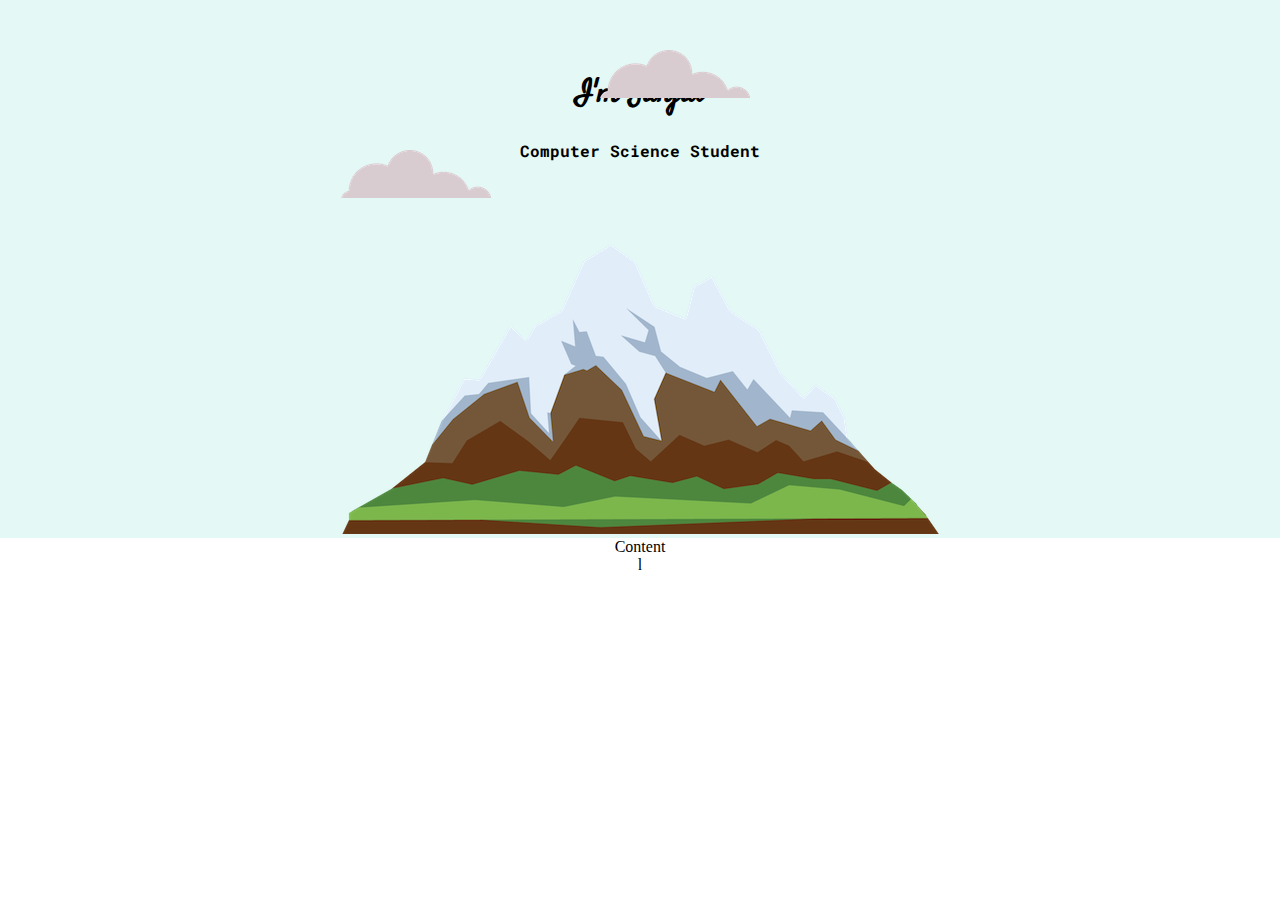
==== index.html @ 671d0059 "new" ====
<!DOCTYPE html>
<html lang="en">
  <head>
    <meta charset="UTF-8" />
    <meta http-equiv="X-UA-Compatible" content="IE=edge" />
    <meta name="viewport" content="width=device-width, initial-scale=1.0" />
    <title>Sanjai Balajee</title>
    <link rel="stylesheet" href="css/styles.css" />
    <link rel="icon" href="favicon (1).ico" />
    <link rel="preconnect" href="https://fonts.googleapis.com" />
    <link rel="preconnect" href="https://fonts.gstatic.com" crossorigin />
    <link
      href="https://fonts.googleapis.com/css2?family=Roboto+Mono:wght@200&family=Satisfy&display=swap"
      rel="stylesheet"
    />
  </head>
  <body>
    <div class="top-container">
      <h1 class="name">I'm Sanjai</h1>
      <p class="desig">Computer Science Student</p>
      <img class="cloud1" src="images/cloud.png" alt="cloud1" />
      <img class="cloud2" src="images/cloud.png" alt="cloud2" />
      <img class="mountain" src="images/mountain.png" alt="mountain" />
    </div>
    <div class="bottom-container">Content</div>
  </body>
</html>
l
---- css/styles.css ----
body {
  margin: 0%;
  text-align: center;
}
.top-container {
  background-color: #e4f9f5;
  position: relative;
  padding-top: 50px;
}
.cloud1 {
  position: absolute;
  top: 150px;
}
.cloud2 {
  position: absolute;
  left: 600px;

  top: 50px;
}
.name {
  font-family: "Satisfy", cursive;
}
.desig {
  font-family: "Roboto Mono", monospace;
  font-weight: bolder;
}
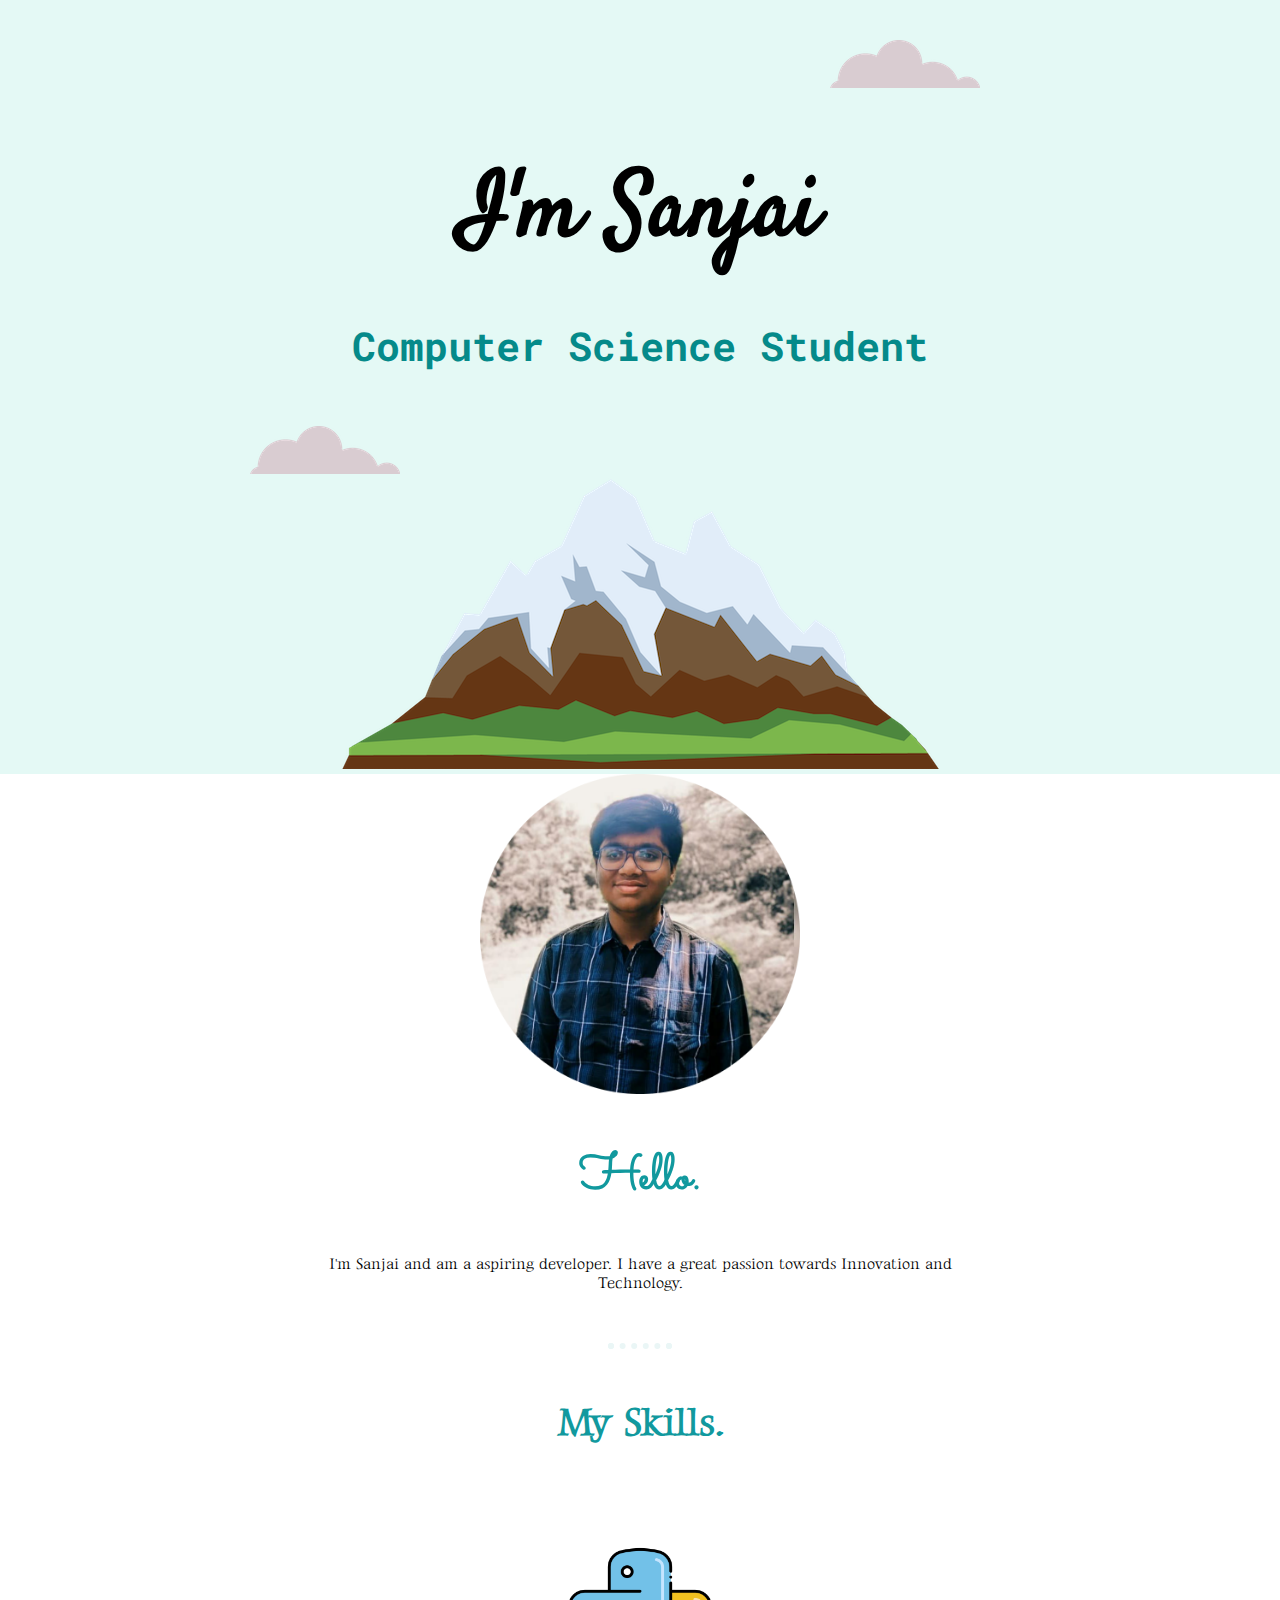
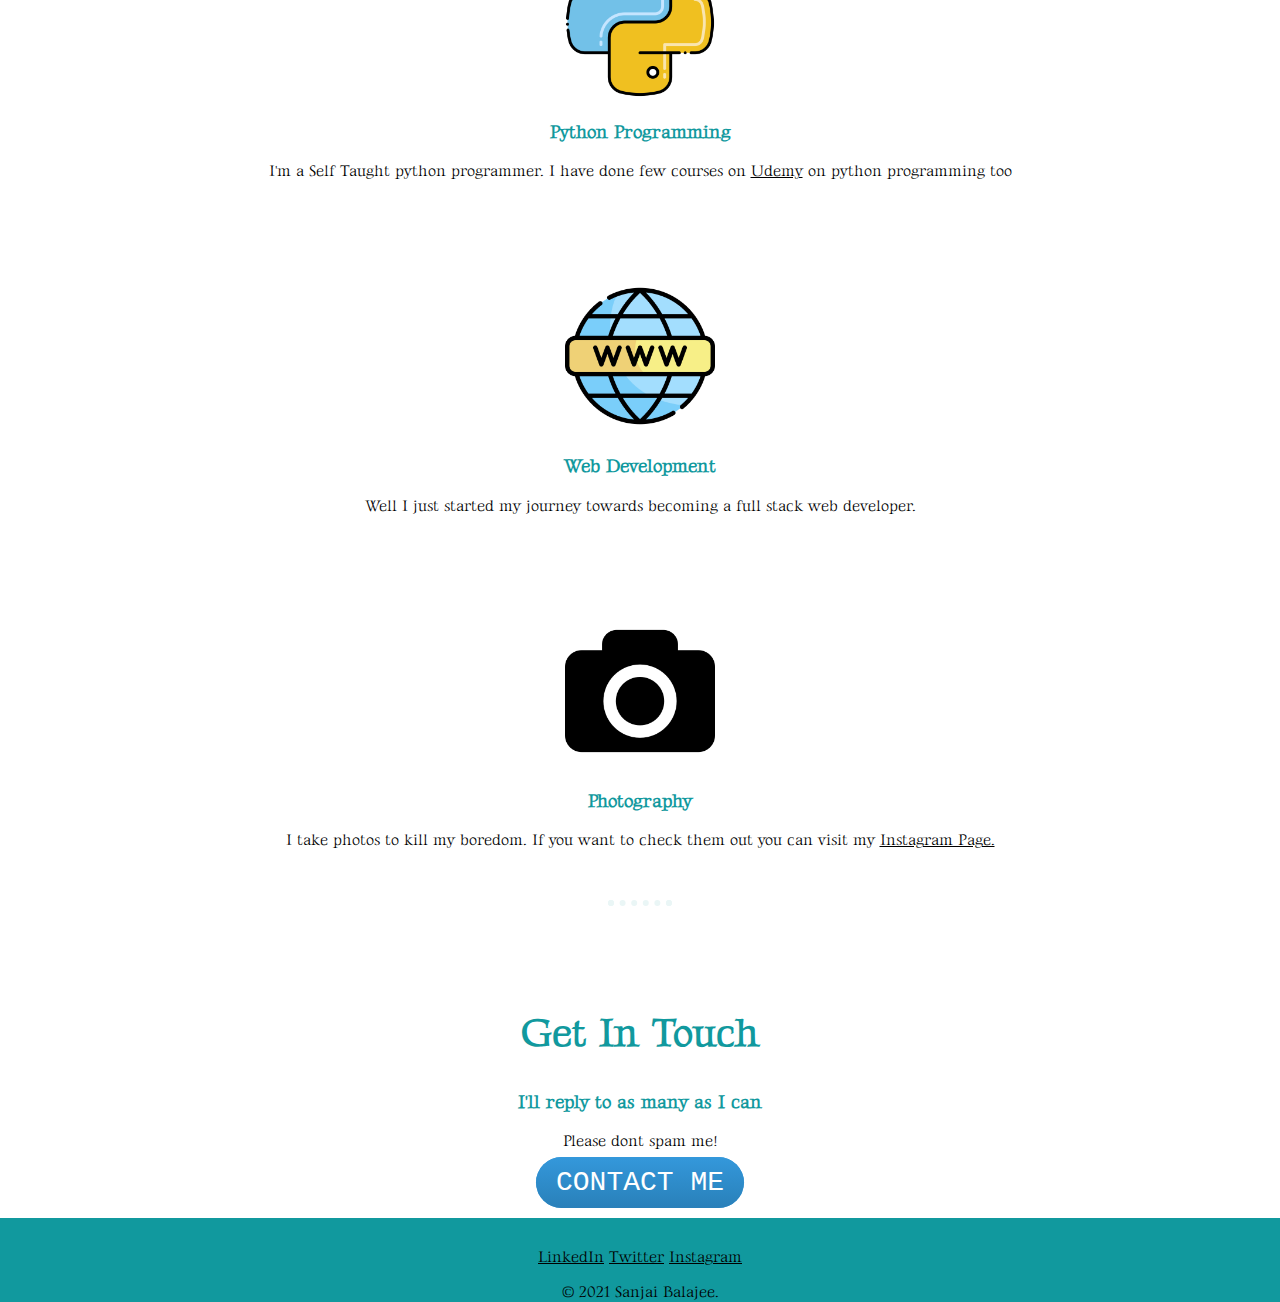
==== commit 1680a1e0: "new" ====
--- a/index.html
+++ b/index.html
@@ -12,17 +12,97 @@
     <link
       href="https://fonts.googleapis.com/css2?family=Roboto+Mono:wght@200&family=Satisfy&display=swap"
       rel="stylesheet"
+      <link
+      rel="preconnect"
+      href="https://fonts.googleapis.com"
+    />
+    <link rel="preconnect" href="https://fonts.gstatic.com" crossorigin />
+    <link
+      href="https://fonts.googleapis.com/css2?family=Gideon+Roman&display=swap"
+      rel="stylesheet"
+    />
+    <link rel="preconnect" href="https://fonts.googleapis.com" />
+    <link rel="preconnect" href="https://fonts.gstatic.com" crossorigin />
+    <link
+      href="https://fonts.googleapis.com/css2?family=Sacramento&display=swap"
+      rel="stylesheet"
     />
   </head>
   <body>
     <div class="top-container">
       <h1 class="name">I'm Sanjai</h1>
       <p class="desig">Computer Science Student</p>
+
       <img class="cloud1" src="images/cloud.png" alt="cloud1" />
       <img class="cloud2" src="images/cloud.png" alt="cloud2" />
       <img class="mountain" src="images/mountain.png" alt="mountain" />
     </div>
-    <div class="bottom-container">Content</div>
+    <div class="middle-container">
+      <div class="profile">
+        <img class="profile" src="images/1.png" alt="profile pic" />
+        <h2 class="hello">Hello.</h2>
+        <p>
+          I'm Sanjai and am a aspiring developer. I have a great passion towards
+          Innovation and Technology.
+        </p>
+      </div>
+      <hr />
+      <div class="skills">
+        <h2>My Skills.</h2>
+        <div class="skill-row">
+          <img class="python" src="images/python.png" alt="python" />
+          <h3>Python Programming</h3>
+          <p>
+            I'm a Self Taught python programmer. I have done few courses on
+            <a href="#">Udemy</a> on python programming too
+          </p>
+        </div>
+        <div class="skill-row">
+          <img class="webdev" src="images/world-wide-web.png" alt="web" />
+          <h3>Web Development</h3>
+          <p>
+            Well I just started my journey towards becoming a full stack web
+            developer.
+          </p>
+        </div>
+        <div class="skill-row">
+          <img
+            class="photography"
+            src="images/photo-camera-interface-symbol-for-button.png"
+            alt="photography"
+          />
+          <h3>Photography</h3>
+          <p>
+            I take photos to kill my boredom. If you want to check them out you
+            can visit my
+            <a href="https://www.instagram.com/sanjaiclickz/"
+              >Instagram Page.</a
+            >
+          </p>
+        </div>
+      </div>
+      <hr />
+      <div class="contact-me">
+        <h2>Get In Touch</h2>
+        <h3>I'll reply to as many as I can</h3>
+        <p>Please dont spam me!</p>
+        <a class="btn" href="mailto:sanjaibalajeeiit@gmail.com">CONTACT ME</a>
+      </div>
+    </div>
+
+    <div class="bottom-container">
+      <a
+        class="footer-link"
+        href="https://www.linkedin.com/in/sanjai-balajee-567492131"
+        >LinkedIn</a
+      >
+      <a class="footer-link" href="https://twitter.com/sanjaibalajee26"
+        >Twitter</a
+      >
+      <a class="footer-link" href="https://www.instagram.com/sanjaibalajee/"
+        >Instagram</a
+      >
+      <p class="copyright">© 2021 Sanjai Balajee.</p>
+    </div>
   </body>
 </html>
-l
--- a/css/styles.css
+++ b/css/styles.css
@@ -1,21 +1,35 @@
 body {
   margin: 0%;
   text-align: center;
+  font-family: "Gideon Roman", cursive;
+  margin-bottom: 0%;
+}
+h1 {
+  font-size: 562.5%; /*** 16px=100%=1em ***/
+  margin: 50px auto 0 auto;
+}
+.desig {
+  font-size: 2.5rem;
+  color: #058a8a;
+}
+h3 {
+  color: #11999e;
 }
 .top-container {
   background-color: #e4f9f5;
   position: relative;
-  padding-top: 50px;
+  padding-top: 100px;
+  width: auto;
 }
 .cloud1 {
   position: absolute;
-  top: 150px;
+  right: 300px;
+  top: 40px;
 }
 .cloud2 {
   position: absolute;
-  left: 600px;
-
-  top: 50px;
+  left: 250px;
+  bottom: 300px;
 }
 .name {
   font-family: "Satisfy", cursive;
@@ -24,3 +38,85 @@
   font-family: "Roboto Mono", monospace;
   font-weight: bolder;
 }
+.footer-link {
+  color: #11999e;
+}
+.skill-row {
+  margin: 100px auto 50px auto;
+}
+.python {
+  border-radius: 100%;
+  height: 150px;
+}
+.webdev {
+  height: 150px;
+}
+.photography {
+  height: 150px;
+}
+.profile {
+  width: 50%;
+  margin: auto;
+}
+h2 {
+  color: #11999e;
+  font-size: 2.5rem;
+}
+.hello {
+  font-family: "Sacramento", cursive;
+  font-weight: bolder;
+  font-size: 50px;
+}
+.bottom-container {
+  background-color: #11999e;
+  padding-top: 30px;
+}
+.footer-link {
+  color: black;
+}
+.contact-me {
+  background-color: white;
+  padding-top: 20px;
+  padding-bottom: 20px;
+}
+hr {
+  border: dotted #eaf6f6 6px;
+  border-bottom: none;
+  width: 4%;
+  margin: 50px auto;
+}
+.copyright {
+  margin-bottom: 0px;
+}
+.btn {
+  background: #3498db;
+  background-image: -webkit-linear-gradient(top, #3498db, #2980b9);
+  background-image: -moz-linear-gradient(top, #3498db, #2980b9);
+  background-image: -ms-linear-gradient(top, #3498db, #2980b9);
+  background-image: -o-linear-gradient(top, #3498db, #2980b9);
+  background-image: linear-gradient(to bottom, #3498db, #2980b9);
+  -webkit-border-radius: 28;
+  -moz-border-radius: 28;
+  border-radius: 28px;
+  font-family: Courier New;
+  color: #ffffff;
+  font-size: 28px;
+  padding: 10px 20px 10px 20px;
+  text-decoration: none;
+}
+
+.btn:hover {
+  background: #3cb0fd;
+  background-image: -webkit-linear-gradient(top, #3cb0fd, #3498db);
+  background-image: -moz-linear-gradient(top, #3cb0fd, #3498db);
+  background-image: -ms-linear-gradient(top, #3cb0fd, #3498db);
+  background-image: -o-linear-gradient(top, #3cb0fd, #3498db);
+  background-image: linear-gradient(to bottom, #3cb0fd, #3498db);
+  text-decoration: none;
+}
+a:hover {
+  color: white;
+}
+a {
+  color: black;
+}
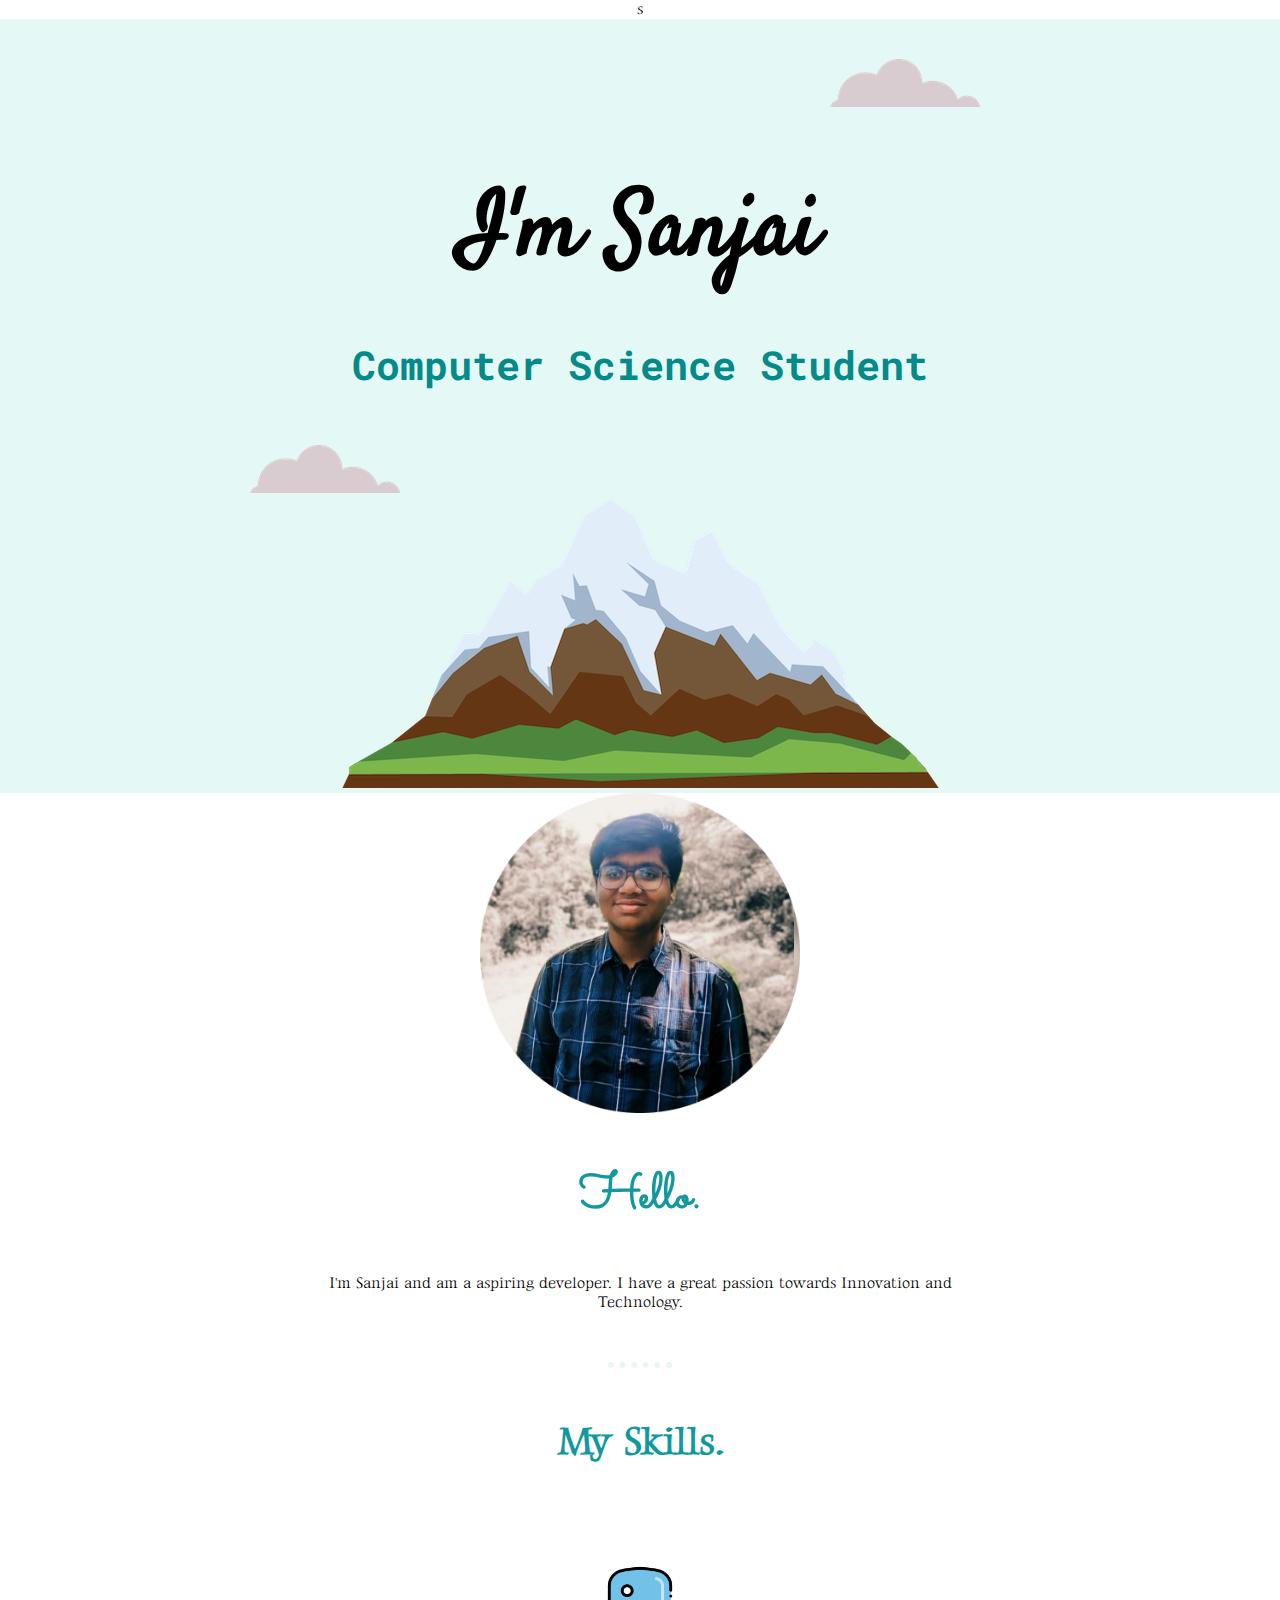
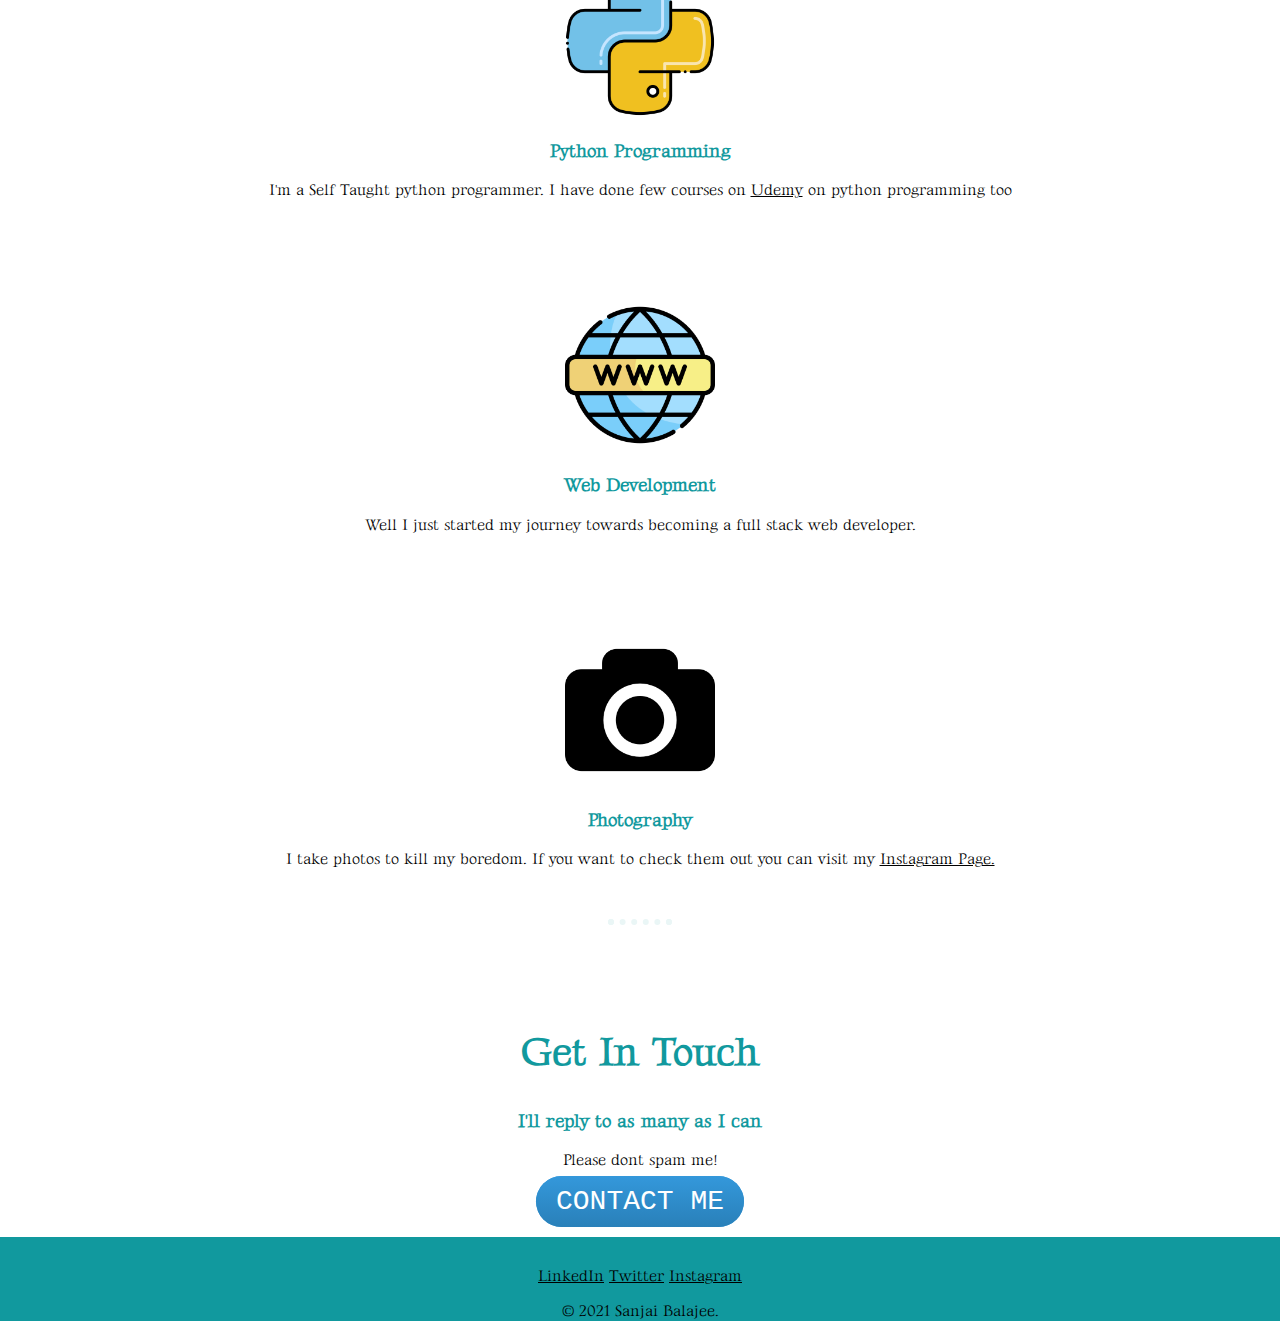
==== commit 4eb8f4da: "sanjai" ====
--- a/index.html
+++ b/index.html
@@ -2,8 +2,7 @@
 <html lang="en">
   <head>
     <meta charset="UTF-8" />
-    <meta http-equiv="X-UA-Compatible" content="IE=edge" />
-    <meta name="viewport" content="width=device-width, initial-scale=1.0" />
+    s
     <title>Sanjai Balajee</title>
     <link rel="stylesheet" href="css/styles.css" />
     <link rel="icon" href="favicon (1).ico" />
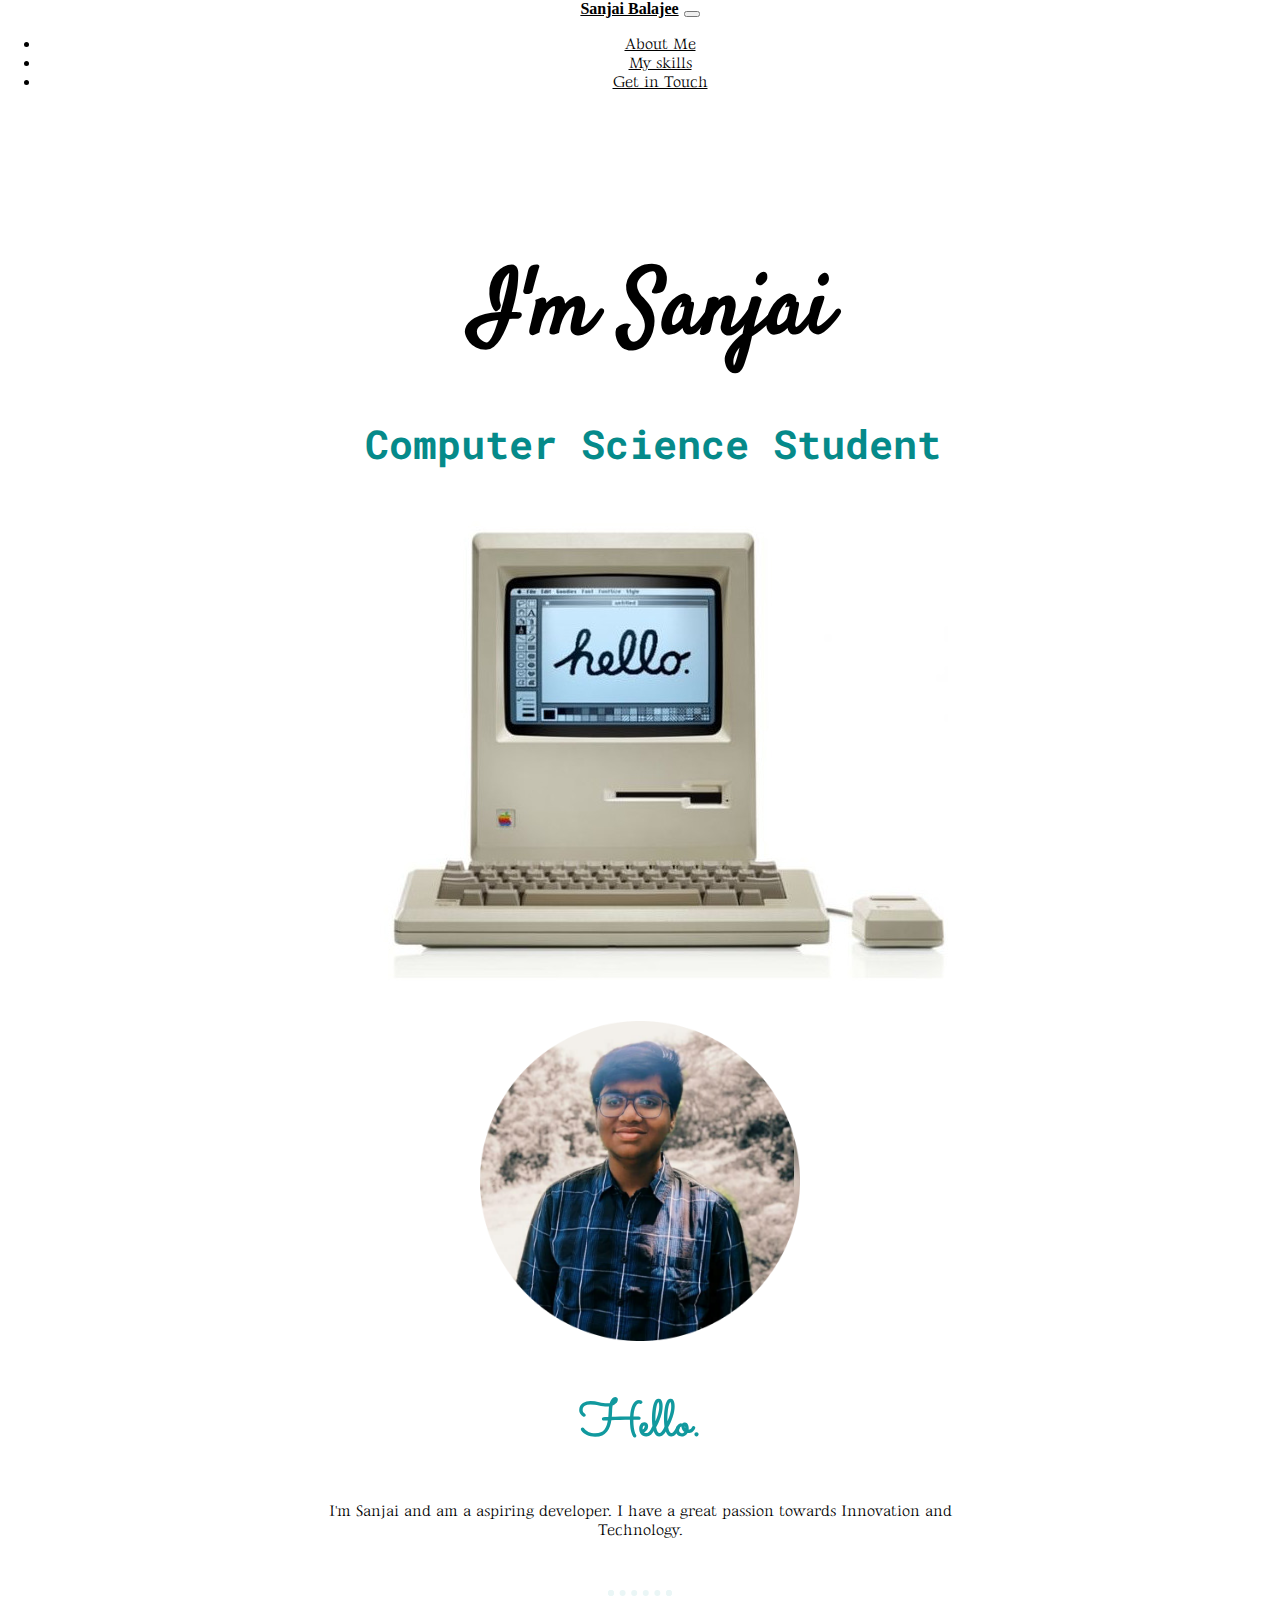
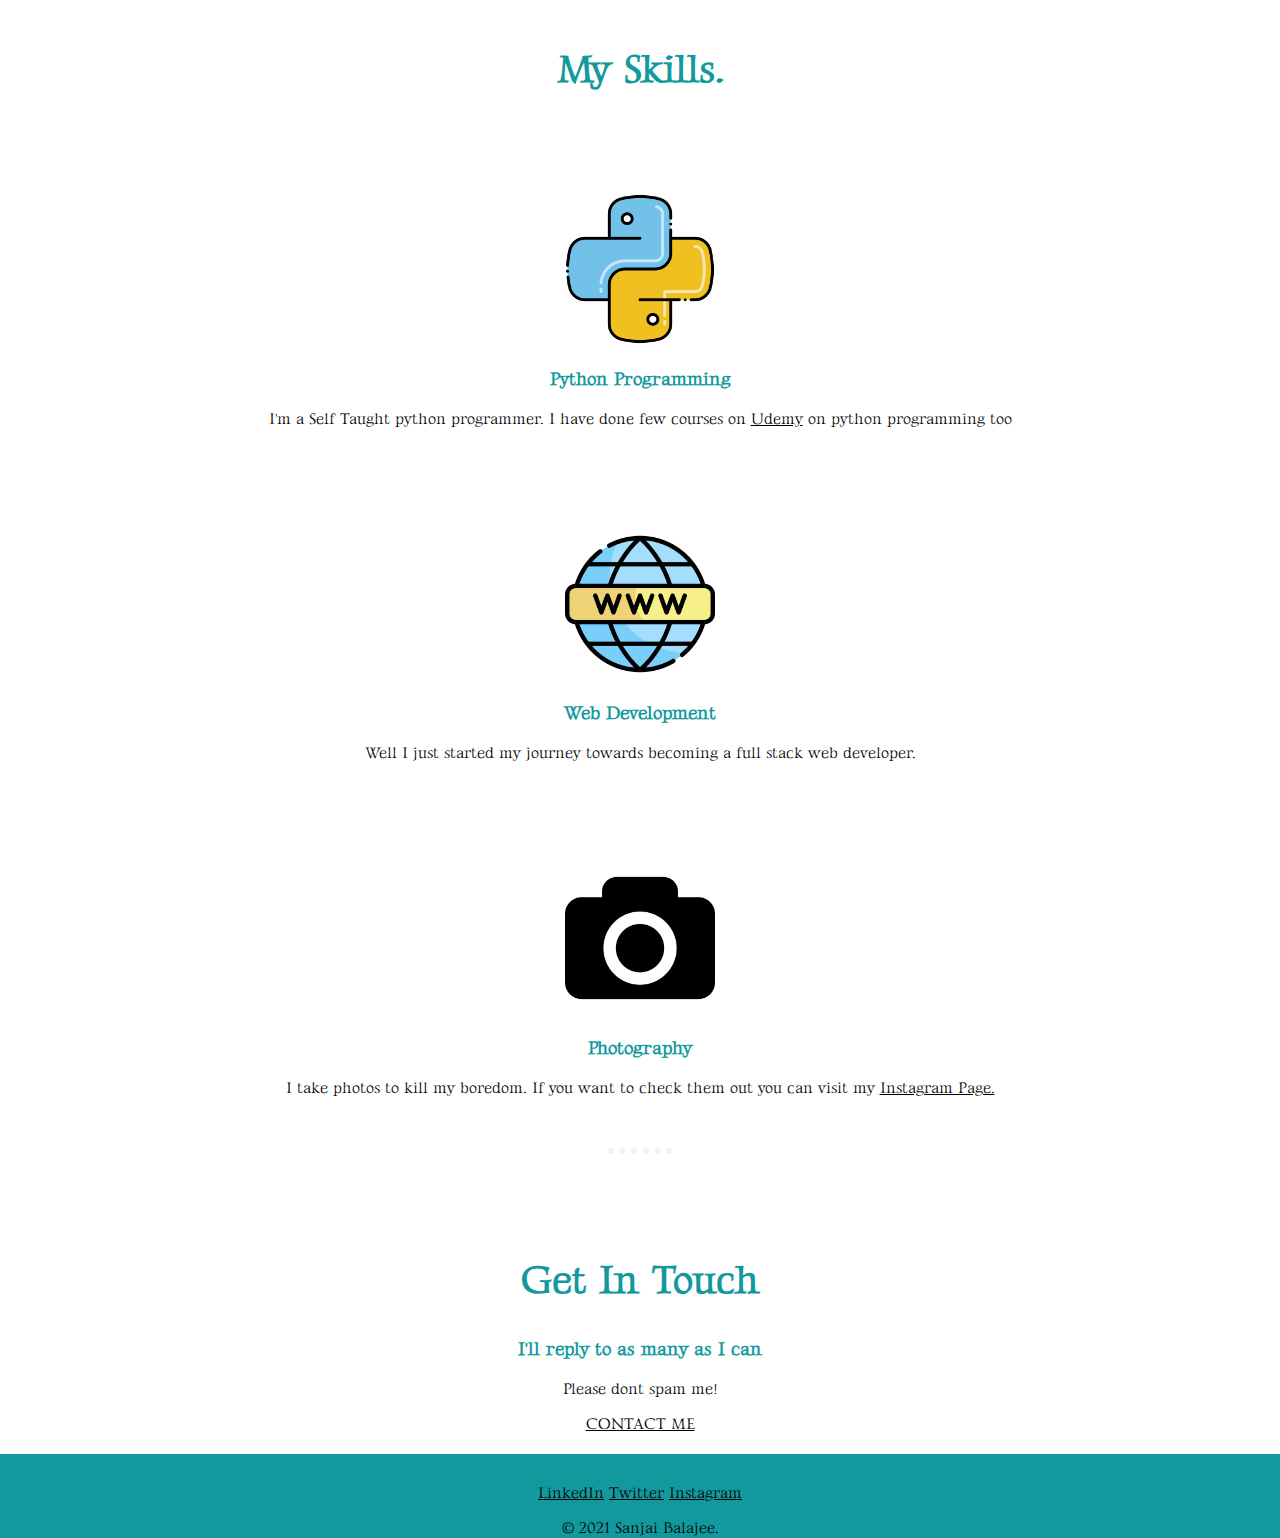
==== commit 38fae523: "new changes" ====
--- a/index.html
+++ b/index.html
@@ -1,107 +1,123 @@
 <!DOCTYPE html>
 <html lang="en">
-  <head>
-    <meta charset="UTF-8" />
-    s
-    <title>Sanjai Balajee</title>
-    <link rel="stylesheet" href="css/styles.css" />
-    <link rel="icon" href="favicon (1).ico" />
-    <link rel="preconnect" href="https://fonts.googleapis.com" />
-    <link rel="preconnect" href="https://fonts.gstatic.com" crossorigin />
-    <link
-      href="https://fonts.googleapis.com/css2?family=Roboto+Mono:wght@200&family=Satisfy&display=swap"
-      rel="stylesheet"
-      <link
-      rel="preconnect"
-      href="https://fonts.googleapis.com"
-    />
-    <link rel="preconnect" href="https://fonts.gstatic.com" crossorigin />
-    <link
-      href="https://fonts.googleapis.com/css2?family=Gideon+Roman&display=swap"
-      rel="stylesheet"
-    />
-    <link rel="preconnect" href="https://fonts.googleapis.com" />
-    <link rel="preconnect" href="https://fonts.gstatic.com" crossorigin />
-    <link
-      href="https://fonts.googleapis.com/css2?family=Sacramento&display=swap"
-      rel="stylesheet"
-    />
-  </head>
-  <body>
-    <div class="top-container">
-      <h1 class="name">I'm Sanjai</h1>
-      <p class="desig">Computer Science Student</p>
 
-      <img class="cloud1" src="images/cloud.png" alt="cloud1" />
-      <img class="cloud2" src="images/cloud.png" alt="cloud2" />
-      <img class="mountain" src="images/mountain.png" alt="mountain" />
+<head>
+  <meta charset="UTF-8" />
+  
+  <title>Sanjai Balajee</title>
+  <link rel="stylesheet" href="css/styles.css" />
+  <link rel="icon" href="favicon (1).ico" />
+  <link rel="preconnect" href="https://fonts.googleapis.com" />
+  <link rel="preconnect" href="https://fonts.gstatic.com" crossorigin />
+  <link href="https://fonts.googleapis.com/css2?family=Roboto+Mono:wght@200&family=Satisfy&display=swap"
+    rel="stylesheet" <link rel="preconnect" href="https://fonts.googleapis.com" />
+  <link rel="preconnect" href="https://fonts.gstatic.com" crossorigin />
+  <link href="https://fonts.googleapis.com/css2?family=Gideon+Roman&display=swap" rel="stylesheet" />
+  <link rel="preconnect" href="https://fonts.googleapis.com" />
+  <link rel="preconnect" href="https://fonts.gstatic.com" crossorigin />
+  <link href="https://fonts.googleapis.com/css2?family=Sacramento&display=swap" rel="stylesheet" />
+  <!-- bootstrap  -->
+  <link href="https://cdn.jsdelivr.net/npm/bootstrap@5.1.1/dist/css/bootstrap.min.css" rel="stylesheet"
+    integrity="sha384-F3w7mX95PdgyTmZZMECAngseQB83DfGTowi0iMjiWaeVhAn4FJkqJByhZMI3AhiU" crossorigin="anonymous">
+  <script src="https://cdn.jsdelivr.net/npm/bootstrap@5.1.1/dist/js/bootstrap.bundle.min.js"
+    integrity="sha384-/bQdsTh/da6pkI1MST/rWKFNjaCP5gBSY4sEBT38Q/9RBh9AH40zEOg7Hlq2THRZ" crossorigin="anonymous">
+  </script>
+
+</head>
+
+
+<body>
+  <nav class="navbar-expand-lg navbar-light bg-light">
+    <div class="container-fluid">
+      <a href="" class="navbar-brand brand-nam">Sanjai Balajee</a>
+      <button class="navbar-toggler ms-auto" type="button" data-bs-toggle="collapse" data-bs-target="#navbarNav"
+        aria-controls="navbarNav" aria-expanded="false" aria-label="Toggle navigation">
+        <span class="navbar-toggler-icon"></span>
+      </button>
+      <div class="collapse navbar-collapse" id="navbarNav">
+        <ul class="navbar-nav ms-auto">
+          <li class="nav-item">
+            <a class="nav-link" aria-current="page" href="#aboutme">About Me</a>
+          </li>
+          <li class="nav-item">
+            <a class="nav-link" href="#skills">My skills</a>
+          </li>
+          <li class="nav-item">
+            <a class="nav-link" href="#contact">Get in Touch</a>
+          </li>
+        </ul>
+      </div>
+
     </div>
-    <div class="middle-container">
-      <div class="profile">
-        <img class="profile" src="images/1.png" alt="profile pic" />
-        <h2 class="hello">Hello.</h2>
+
+  </nav>
+  <div class="content"> 
+  <section id="aboutme">
+  <h1 class="name">I'm Sanjai</h1>
+  <p class="desig">Computer Science Student</p>
+
+  <!-- <img class="cloud1" src="images/cloud.png" alt="cloud1" />
+  <img class="cloud2" src="images/cloud.png" alt="cloud2" /> -->
+  <img class="mountain" src="images/macintosh.jpeg" alt="mac" />
+  </div>
+  <div class="middle-container">
+    <div class="profile">
+      <img class="profile" src="images/1.png" alt="profile pic" />
+      <h2 class="hello">Hello.</h2>
+      <p>
+        I'm Sanjai and am a aspiring developer. I have a great passion towards
+        Innovation and Technology.
+      </p>
+    </div>
+  </section>
+    <hr />
+    <section id="skills">
+    <div class="skills">
+      <h2>My Skills.</h2>
+      <div class="skill-row">
+        <img class="python" src="images/python.png" alt="python" />
+        <h3>Python Programming</h3>
         <p>
-          I'm Sanjai and am a aspiring developer. I have a great passion towards
-          Innovation and Technology.
+          I'm a Self Taught python programmer. I have done few courses on
+          <a href="#">Udemy</a> on python programming too
         </p>
       </div>
-      <hr />
-      <div class="skills">
-        <h2>My Skills.</h2>
-        <div class="skill-row">
-          <img class="python" src="images/python.png" alt="python" />
-          <h3>Python Programming</h3>
-          <p>
-            I'm a Self Taught python programmer. I have done few courses on
-            <a href="#">Udemy</a> on python programming too
-          </p>
-        </div>
-        <div class="skill-row">
-          <img class="webdev" src="images/world-wide-web.png" alt="web" />
-          <h3>Web Development</h3>
-          <p>
-            Well I just started my journey towards becoming a full stack web
-            developer.
-          </p>
-        </div>
-        <div class="skill-row">
-          <img
-            class="photography"
-            src="images/photo-camera-interface-symbol-for-button.png"
-            alt="photography"
-          />
-          <h3>Photography</h3>
-          <p>
-            I take photos to kill my boredom. If you want to check them out you
-            can visit my
-            <a href="https://www.instagram.com/sanjaiclickz/"
-              >Instagram Page.</a
-            >
-          </p>
-        </div>
+      <div class="skill-row">
+        <img class="webdev" src="images/world-wide-web.png" alt="web" />
+        <h3>Web Development</h3>
+        <p>
+          Well I just started my journey towards becoming a full stack web
+          developer.
+        </p>
       </div>
-      <hr />
-      <div class="contact-me">
-        <h2>Get In Touch</h2>
-        <h3>I'll reply to as many as I can</h3>
-        <p>Please dont spam me!</p>
-        <a class="btn" href="mailto:sanjaibalajeeiit@gmail.com">CONTACT ME</a>
+      <div class="skill-row">
+        <img class="photography" src="images/photo-camera-interface-symbol-for-button.png" alt="photography" />
+        <h3>Photography</h3>
+        <p>
+          I take photos to kill my boredom. If you want to check them out you
+          can visit my
+          <a href="https://www.instagram.com/sanjaiclickz/">Instagram Page.</a>
+        </p>
       </div>
     </div>
+  </section>
+    <hr />
+    <section id="contact">
+    <div class="contact-me">
+      <h2>Get In Touch</h2>
+      <h3>I'll reply to as many as I can</h3>
+      <p>Please dont spam me!</p>
+      <a type="button" class="btn btn-outline-primary" href="mailto:sanjaibalajeeiit@gmail.com">CONTACT ME</a>
+    </div>
+  </div>
 
-    <div class="bottom-container">
-      <a
-        class="footer-link"
-        href="https://www.linkedin.com/in/sanjai-balajee-567492131"
-        >LinkedIn</a
-      >
-      <a class="footer-link" href="https://twitter.com/sanjaibalajee26"
-        >Twitter</a
-      >
-      <a class="footer-link" href="https://www.instagram.com/sanjaibalajee/"
-        >Instagram</a
-      >
-      <p class="copyright">© 2021 Sanjai Balajee.</p>
-    </div>
-  </body>
-</html>
+  <div class="bottom-container" style="text-align: center;">
+    <a class="footer-link" href="https://www.linkedin.com/in/sanjai-balajee-567492131">LinkedIn</a>
+    <a class="footer-link" href="https://twitter.com/sanjaibalajee26">Twitter</a>
+    <a class="footer-link" href="https://www.instagram.com/sanjaibalajee/">Instagram</a>
+    <p class="copyright">© 2021 Sanjai Balajee.</p>
+  </div>
+</section>
+</body>
+
+</html>--- a/css/styles.css
+++ b/css/styles.css
@@ -24,7 +24,7 @@
 .cloud1 {
   position: absolute;
   right: 300px;
-  top: 40px;
+  top: 20%;
 }
 .cloud2 {
   position: absolute;
@@ -88,35 +88,24 @@
 .copyright {
   margin-bottom: 0px;
 }
-.btn {
-  background: #3498db;
-  background-image: -webkit-linear-gradient(top, #3498db, #2980b9);
-  background-image: -moz-linear-gradient(top, #3498db, #2980b9);
-  background-image: -ms-linear-gradient(top, #3498db, #2980b9);
-  background-image: -o-linear-gradient(top, #3498db, #2980b9);
-  background-image: linear-gradient(to bottom, #3498db, #2980b9);
-  -webkit-border-radius: 28;
-  -moz-border-radius: 28;
-  border-radius: 28px;
-  font-family: Courier New;
-  color: #ffffff;
-  font-size: 28px;
-  padding: 10px 20px 10px 20px;
-  text-decoration: none;
-}
 
-.btn:hover {
-  background: #3cb0fd;
-  background-image: -webkit-linear-gradient(top, #3cb0fd, #3498db);
-  background-image: -moz-linear-gradient(top, #3cb0fd, #3498db);
-  background-image: -ms-linear-gradient(top, #3cb0fd, #3498db);
-  background-image: -o-linear-gradient(top, #3cb0fd, #3498db);
-  background-image: linear-gradient(to bottom, #3cb0fd, #3498db);
-  text-decoration: none;
-}
 a:hover {
   color: white;
 }
 a {
   color: black;
 }
+.content{
+  text-align: center;
+  padding: 7% 5% 2% 7%;
+}
+#aboutme,#contact,#skills{
+  text-align: center;
+}
+.middle-container{
+  text-align: center;
+}
+.brand-nam{
+  font-family: 'Pacifico', cursive;
+  font-weight: bolder;
+}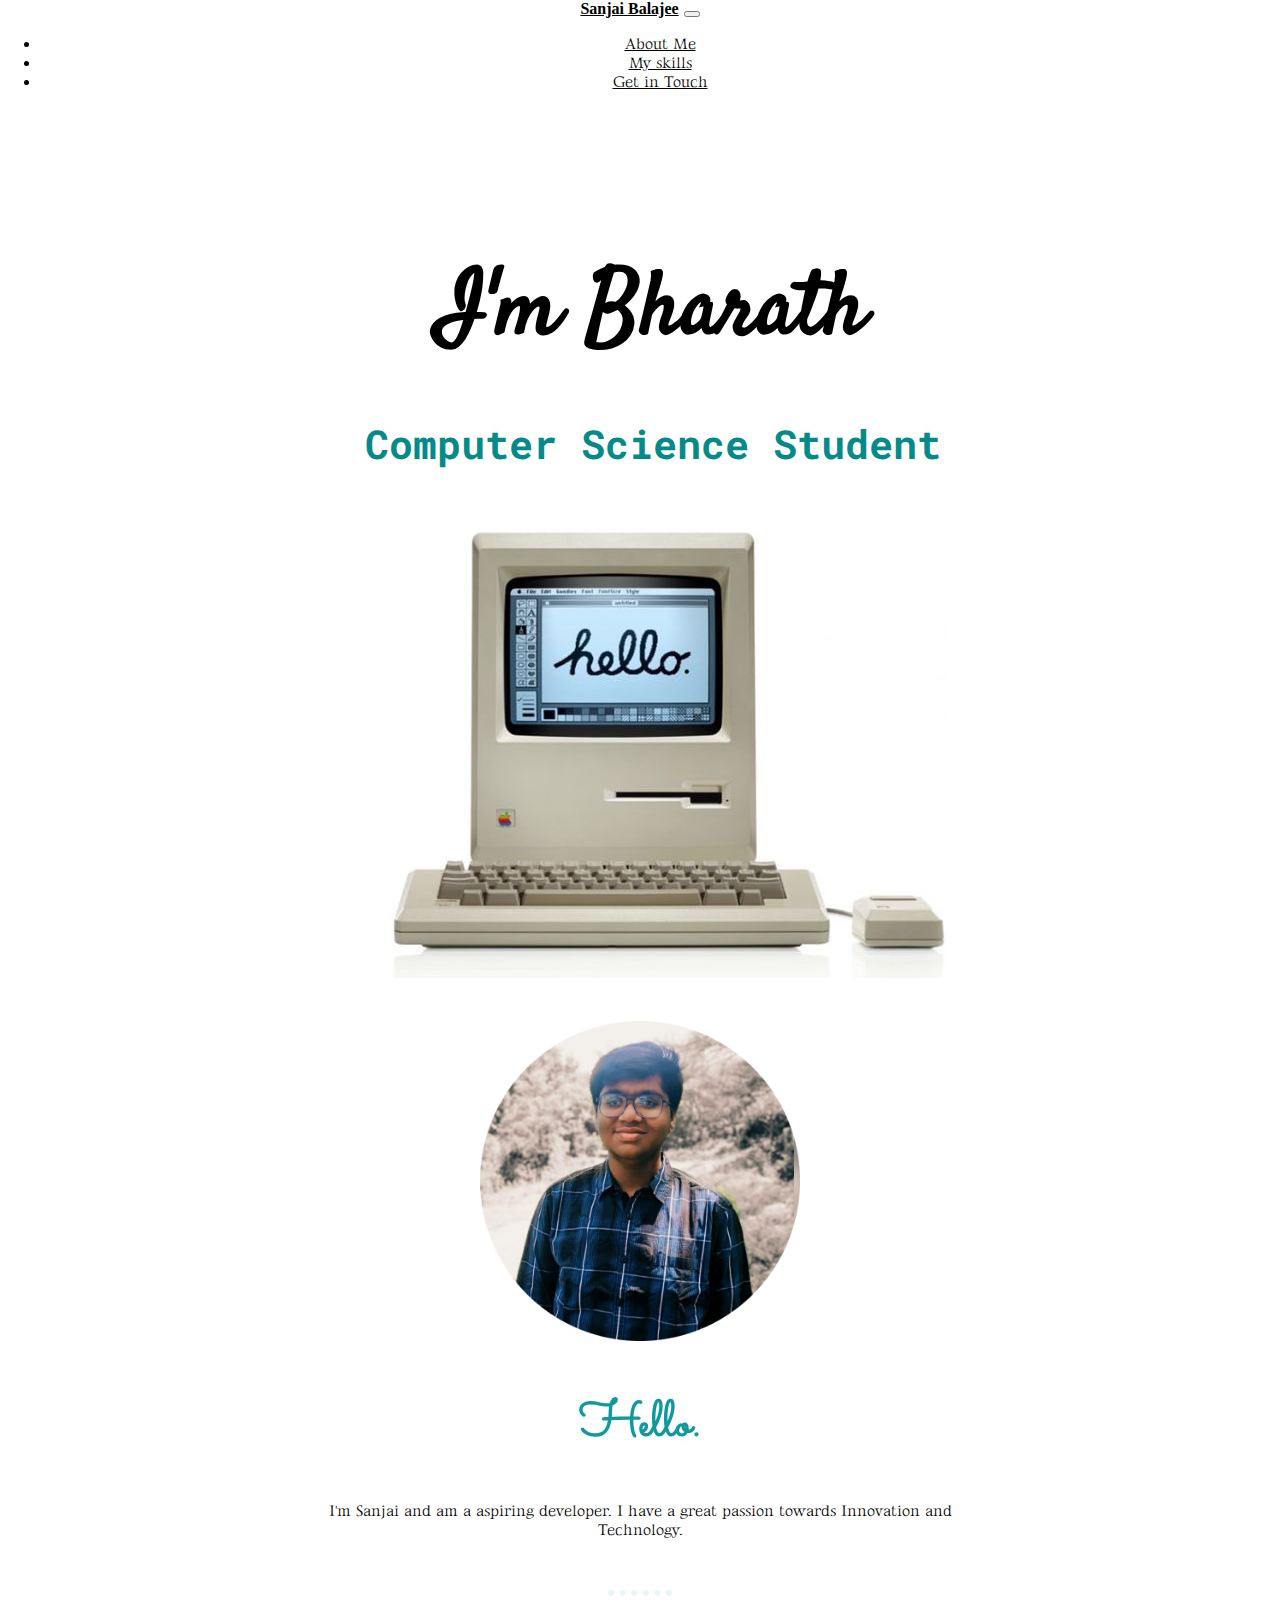
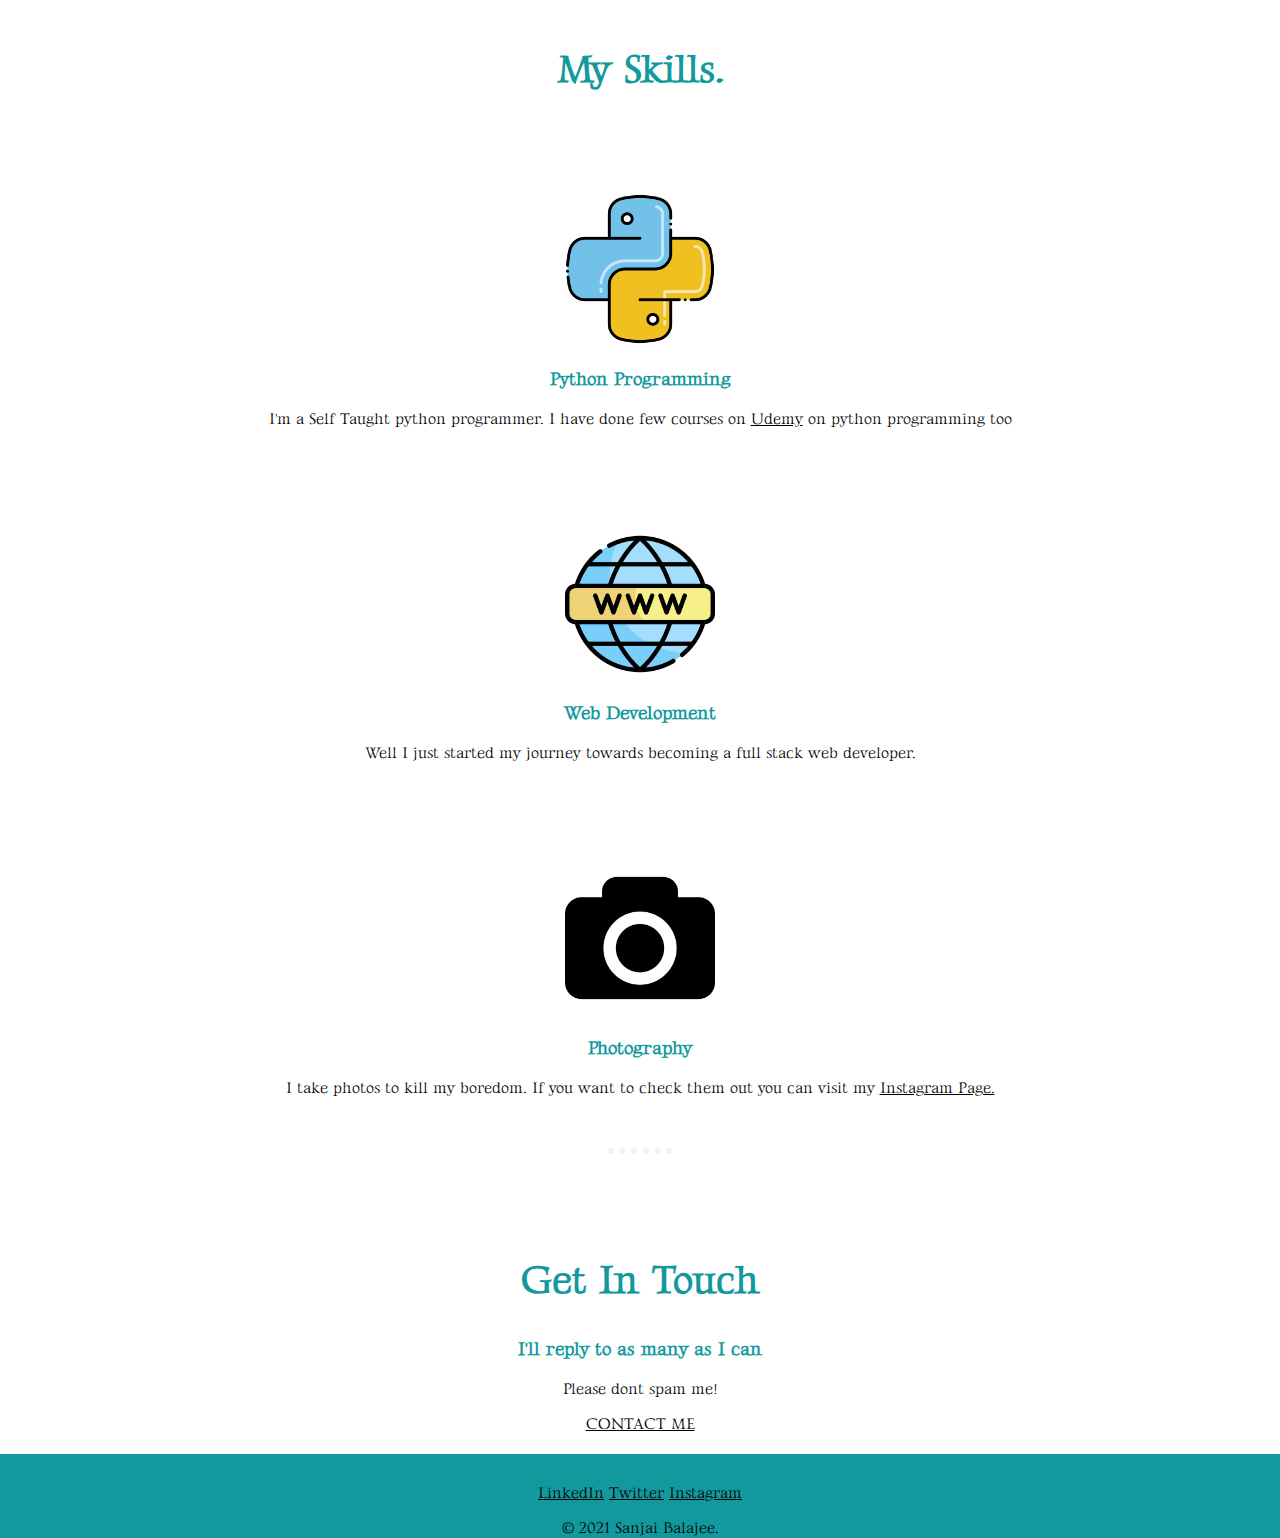
==== commit f14a6f91: "bhaarath" ====
--- a/index.html
+++ b/index.html
@@ -53,7 +53,7 @@
   </nav>
   <div class="content"> 
   <section id="aboutme">
-  <h1 class="name">I'm Sanjai</h1>
+  <h1 class="name">I'm Bharath</h1>
   <p class="desig">Computer Science Student</p>
 
   <!-- <img class="cloud1" src="images/cloud.png" alt="cloud1" />
